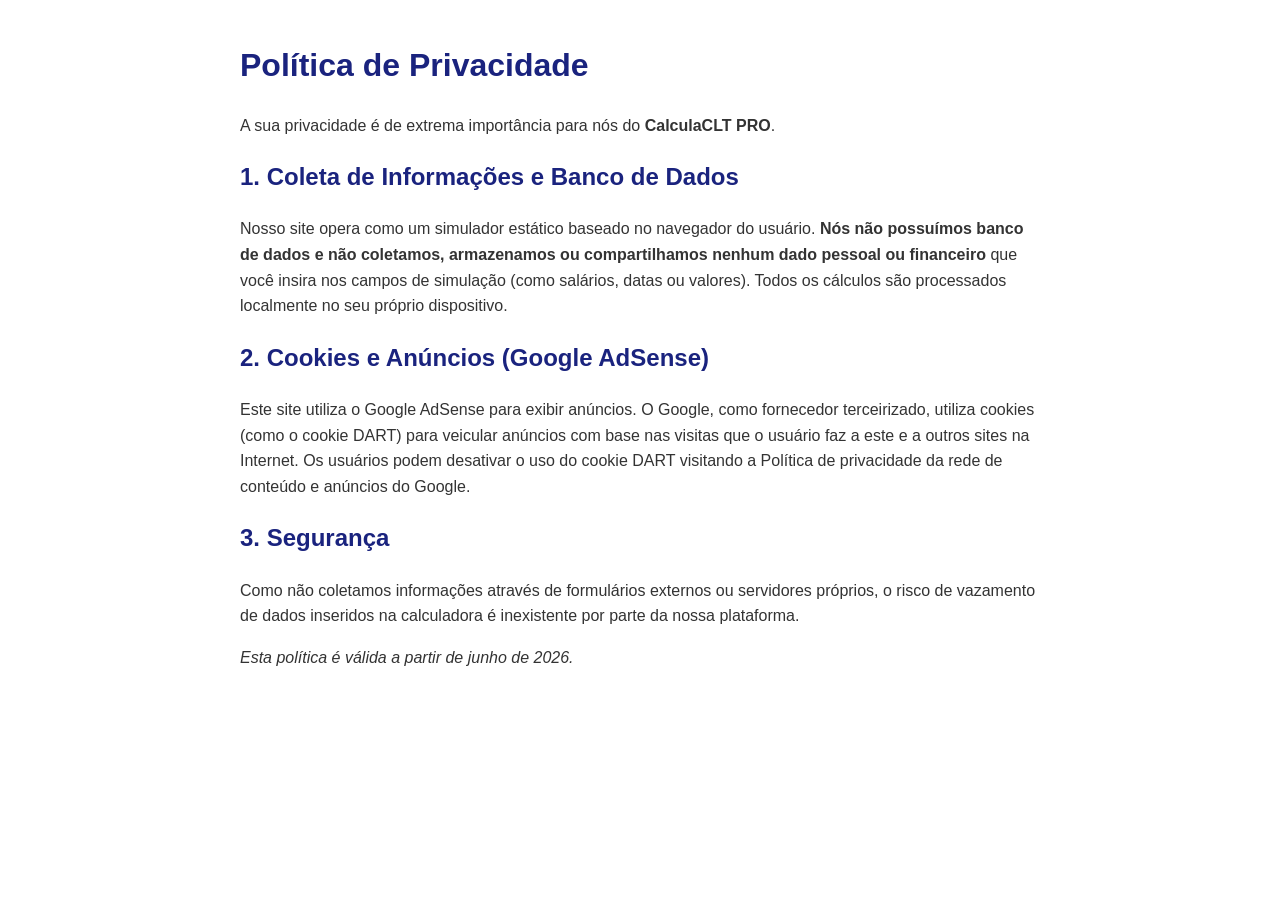
==== politica-privacidade.html @ c55639b7 "Add privacy policy page" ====
<!DOCTYPE html>
<html lang="pt-BR">
<head>
    <meta charset="UTF-8">
    <meta name="viewport" content="width=device-width, initial-scale=1.0">
    <title>Política de Privacidade - CalculaCLT PRO</title>
    <style>
        body { font-family: sans-serif; line-height: 1.6; max-width: 800px; margin: 40px auto; padding: 0 20px; color: #333; }
        h1, h2 { color: #1a237e; }
    </style>
</head>
<body>
    <h1>Política de Privacidade</h1>
    <p>A sua privacidade é de extrema importância para nós do <strong>CalculaCLT PRO</strong>.</p>
    
    <h2>1. Coleta de Informações e Banco de Dados</h2>
    <p>Nosso site opera como um simulador estático baseado no navegador do usuário. <strong>Nós não possuímos banco de dados e não coletamos, armazenamos ou compartilhamos nenhum dado pessoal ou financeiro</strong> que você insira nos campos de simulação (como salários, datas ou valores). Todos os cálculos são processados localmente no seu próprio dispositivo.</p>

    <h2>2. Cookies e Anúncios (Google AdSense)</h2>
    <p>Este site utiliza o Google AdSense para exibir anúncios. O Google, como fornecedor terceirizado, utiliza cookies (como o cookie DART) para veicular anúncios com base nas visitas que o usuário faz a este e a outros sites na Internet. Os usuários podem desativar o uso do cookie DART visitando a Política de privacidade da rede de conteúdo e anúncios do Google.</p>

    <h2>3. Segurança</h2>
    <p>Como não coletamos informações através de formulários externos ou servidores próprios, o risco de vazamento de dados inseridos na calculadora é inexistente por parte da nossa plataforma.</p>
    
    <p><em>Esta política é válida a partir de junho de 2026.</em></p>
</body>
</html>
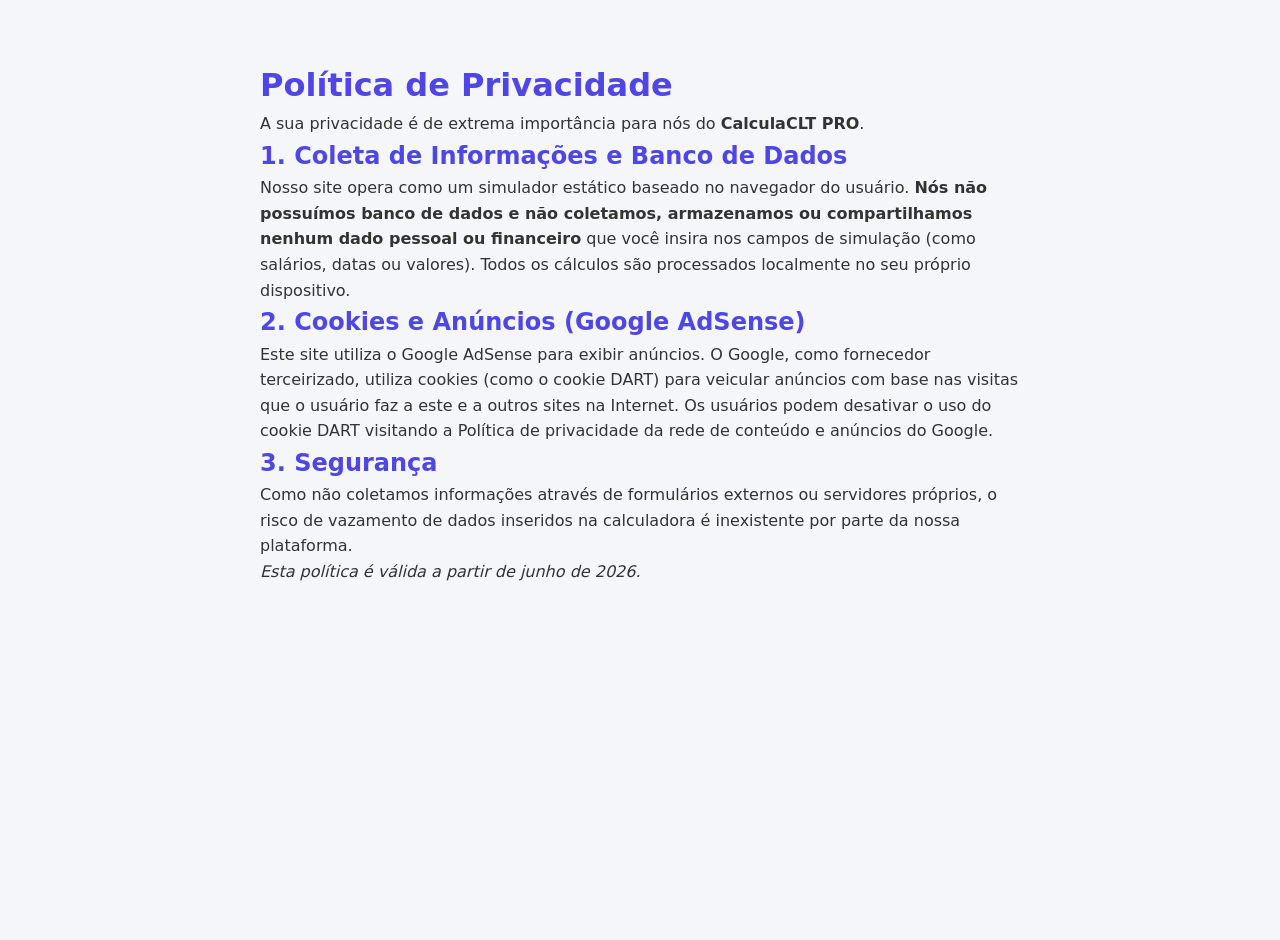
==== commit 142fce8f: "Style legal pages: use shared privacy-content class and link style.css" ====
--- a/politica-privacidade.html
+++ b/politica-privacidade.html
@@ -4,24 +4,23 @@
     <meta charset="UTF-8">
     <meta name="viewport" content="width=device-width, initial-scale=1.0">
     <title>Política de Privacidade - CalculaCLT PRO</title>
-    <style>
-        body { font-family: sans-serif; line-height: 1.6; max-width: 800px; margin: 40px auto; padding: 0 20px; color: #333; }
-        h1, h2 { color: #1a237e; }
-    </style>
+    <link rel="stylesheet" href="style.css">
 </head>
 <body>
-    <h1>Política de Privacidade</h1>
-    <p>A sua privacidade é de extrema importância para nós do <strong>CalculaCLT PRO</strong>.</p>
-    
-    <h2>1. Coleta de Informações e Banco de Dados</h2>
-    <p>Nosso site opera como um simulador estático baseado no navegador do usuário. <strong>Nós não possuímos banco de dados e não coletamos, armazenamos ou compartilhamos nenhum dado pessoal ou financeiro</strong> que você insira nos campos de simulação (como salários, datas ou valores). Todos os cálculos são processados localmente no seu próprio dispositivo.</p>
+    <main class="privacy-content" role="main">
+        <h1>Política de Privacidade</h1>
+        <p>A sua privacidade é de extrema importância para nós do <strong>CalculaCLT PRO</strong>.</p>
+        
+        <h2>1. Coleta de Informações e Banco de Dados</h2>
+        <p>Nosso site opera como um simulador estático baseado no navegador do usuário. <strong>Nós não possuímos banco de dados e não coletamos, armazenamos ou compartilhamos nenhum dado pessoal ou financeiro</strong> que você insira nos campos de simulação (como salários, datas ou valores). Todos os cálculos são processados localmente no seu próprio dispositivo.</p>
 
-    <h2>2. Cookies e Anúncios (Google AdSense)</h2>
-    <p>Este site utiliza o Google AdSense para exibir anúncios. O Google, como fornecedor terceirizado, utiliza cookies (como o cookie DART) para veicular anúncios com base nas visitas que o usuário faz a este e a outros sites na Internet. Os usuários podem desativar o uso do cookie DART visitando a Política de privacidade da rede de conteúdo e anúncios do Google.</p>
+        <h2>2. Cookies e Anúncios (Google AdSense)</h2>
+        <p>Este site utiliza o Google AdSense para exibir anúncios. O Google, como fornecedor terceirizado, utiliza cookies (como o cookie DART) para veicular anúncios com base nas visitas que o usuário faz a este e a outros sites na Internet. Os usuários podem desativar o uso do cookie DART visitando a Política de privacidade da rede de conteúdo e anúncios do Google.</p>
 
-    <h2>3. Segurança</h2>
-    <p>Como não coletamos informações através de formulários externos ou servidores próprios, o risco de vazamento de dados inseridos na calculadora é inexistente por parte da nossa plataforma.</p>
-    
-    <p><em>Esta política é válida a partir de junho de 2026.</em></p>
+        <h2>3. Segurança</h2>
+        <p>Como não coletamos informações através de formulários externos ou servidores próprios, o risco de vazamento de dados inseridos na calculadora é inexistente por parte da nossa plataforma.</p>
+        
+        <p><em>Esta política é válida a partir de junho de 2026.</em></p>
+    </main>
 </body>
 </html>
--- a/style.css
+++ b/style.css
@@ -0,0 +1,384 @@
+/* Core variables & resets */
+:root {
+    --bg-main: #f4f6f9;
+    --bg-card: #ffffff;
+    --primary: #4f46e5;
+    --primary-hover: #4338ca;
+    --text-main: #1f2937;
+    --text-sub: #6b7280;
+    --border: #e5e7eb;
+    --success: #10b981;
+    --success-hover: #059669;
+    --danger: #ef4444;
+}
+
+* {
+    margin: 0;
+    padding: 0;
+    box-sizing: border-box;
+    font-family: 'Inter', system-ui, -apple-system, sans-serif;
+}
+
+body {
+    background-color: var(--bg-main);
+    color: var(--text-main);
+    min-height: 100vh;
+}
+
+/* Layout Dashboard */
+.dashboard {
+    display: flex;
+    min-height: 100vh;
+}
+
+.sidebar {
+    width: 280px;
+    background-color: #111827;
+    color: white;
+    padding: 30px 20px;
+}
+
+.logo {
+    font-size: 1.5rem;
+    font-weight: 800;
+    margin-bottom: 40px;
+    letter-spacing: 1px;
+}
+
+.logo span {
+    color: var(--primary);
+}
+
+nav {
+    display: flex;
+    flex-direction: column;
+    gap: 10px;
+}
+
+/* DESIGN DAS ABAS DE NAVEGAÇÃO */
+.tab-btn {
+    background: none;
+    border: none;
+    color: #9ca3af;
+    padding: 14px 20px;
+    text-align: left;
+    font-size: 1rem;
+    border-radius: 8px;
+    cursor: pointer;
+    transition: all 0.3s ease;
+    width: 100%;
+}
+
+.tab-btn:hover {
+    background-color: rgba(255, 255, 255, 0.05);
+    color: white;
+}
+
+.tab-btn:focus {
+    outline: 3px solid rgba(79,70,229,0.18);
+}
+
+.tab-btn.active {
+    background-color: var(--primary);
+    color: white;
+    font-weight: 600;
+    box-shadow: 0 4px 12px rgba(79, 70, 229, 0.3);
+}
+
+/* Área de Conteúdo */
+.main-content {
+    flex: 1;
+    padding: 40px;
+}
+
+/* Seção de Destaque - Hero */
+.hero-section {
+    background: linear-gradient(135deg, #1e293b 0%, #0f172a 100%);
+    color: white;
+    padding: 40px;
+    border-radius: 12px;
+    margin-bottom: 35px;
+    box-shadow: 0 10px 15px -3px rgba(0, 0, 0, 0.1);
+}
+
+.hero-section h1 {
+    font-size: 2.2rem;
+    margin-bottom: 10px;
+    font-weight: 700;
+}
+
+.hero-section p {
+    color: #94a3b8;
+    font-size: 1.1rem;
+    margin-bottom: 20px;
+    max-width: 700px;
+}
+
+/* BOTÃO DE DESTAQUE PRINCIPAL (SIMULE AQUI) */
+.btn-hero {
+    background-color: var(--success);
+    color: white;
+    border: none;
+    padding: 14px 28px;
+    font-size: 1.1rem;
+    font-weight: bold;
+    border-radius: 8px;
+    cursor: pointer;
+    box-shadow: 0 4px 14px rgba(16, 185, 129, 0.4);
+    transition: all 0.2s ease;
+}
+
+.btn-hero:hover {
+    background-color: var(--success-hover);
+    transform: translateY(-2px);
+    box-shadow: 0 6px 20px rgba(16, 185, 129, 0.5);
+}
+
+.btn-hero:focus {
+    outline: 3px solid rgba(16,185,129,0.15);
+}
+
+.btn-hero:active {
+    transform: translateY(0);
+}
+
+.content-grid {
+    display: grid;
+    grid-template-columns: 1fr 1.2fr;
+    gap: 30px;
+}
+
+.card {
+    background: var(--bg-card);
+    border: 1px solid var(--border);
+    border-radius: 12px;
+    padding: 30px;
+    box-shadow: 0 4px 6px -1px rgba(0,0,0,0.05);
+}
+
+.card h3 {
+    margin-bottom: 20px;
+    font-size: 1.3rem;
+    border-bottom: 2px solid var(--bg-main);
+    padding-bottom: 10px;
+}
+
+/* Inputs e Seletores */
+.input-group {
+    display: flex;
+    flex-direction: column;
+    gap: 8px;
+    margin-bottom: 18px;
+}
+
+.input-group label {
+    font-weight: 600;
+    font-size: 0.9rem;
+}
+
+.input-group input, .input-group select {
+    padding: 12px;
+    border: 1px solid var(--border);
+    border-radius: 6px;
+    font-size: 1rem;
+    outline: none;
+    background-color: #fff;
+    transition: border-color 0.2s;
+}
+
+.input-group input:focus, .input-group select:focus {
+    border-color: var(--primary);
+}
+
+.checkbox-group {
+    flex-direction: row;
+    align-items: center;
+    gap: 10px;
+    cursor: pointer;
+    user-select: none;
+    margin-bottom: 12px;
+}
+
+/* DESIGN DO BOTÃO DE CALCULAR INTERNO */
+.btn-calc {
+    width: 100%;
+    background: var(--primary);
+    color: white;
+    border: none;
+    padding: 14px;
+    font-weight: bold;
+    border-radius: 8px;
+    cursor: pointer;
+    font-size: 1rem;
+    box-shadow: 0 4px 12px rgba(79, 70, 229, 0.2);
+    transition: all 0.2s ease;
+    margin-top: 10px;
+}
+
+.btn-calc:hover {
+    background: var(--primary-hover);
+    transform: translateY(-1px);
+    box-shadow: 0 6px 16px rgba(79, 70, 229, 0.3);
+}
+
+.btn-calc:focus {
+    outline: 3px solid rgba(79,70,229,0.12);
+}
+
+.btn-calc:active {
+    transform: translateY(0);
+}
+
+/* Abas */
+.tab-content {
+    display: none;
+}
+
+.tab-content.active {
+    display: block;
+}
+
+/* Resultados e Tabelas */
+.placeholder {
+    color: var(--text-sub);
+    text-align: center;
+    padding: 40px 0;
+}
+
+.hidden {
+    display: none !important;
+}
+
+.tabela-calculo {
+    width: 100%;
+    border-collapse: collapse;
+    margin-bottom: 20px;
+}
+
+.tabela-calculo th, .tabela-calculo td {
+    padding: 12px;
+    text-align: left;
+    border-bottom: 1px solid var(--border);
+}
+
+.provento {
+    color: var(--success);
+    font-weight: 600;
+    text-align: right;
+}
+
+.desconto {
+    color: var(--danger);
+    font-weight: 600;
+    text-align: right;
+}
+
+.resultado-final {
+    background: var(--bg-main);
+    padding: 20px;
+    border-radius: 8px;
+    display: flex;
+    justify-content: space-between;
+    align-items: center;
+    font-size: 1.2rem;
+    margin-bottom: 20px;
+}
+
+.resultado-final strong {
+    color: var(--primary);
+    font-size: 1.5rem;
+}
+
+.chart-container {
+    max-width: 300px;
+    margin: 0 auto;
+}
+
+/* Info/content reusable classes (moved from inline) */
+.info-section, .privacy-content {
+    max-width: 800px;
+    margin: 40px auto;
+    padding: 20px;
+    font-family: sans-serif;
+    color: #333;
+    line-height: 1.6;
+    background: transparent;
+}
+
+.info-section h2, .privacy-content h1, .privacy-content h2 {
+    color: var(--primary);
+}
+
+.adsense-block { /* keep simple here; examples may still use inline overrides */
+    text-align: center;
+    margin: 20px auto;
+    min-height: 90px;
+    background: #f9f9f9;
+    border: 1px dashed #ccc;
+}
+
+.adsense-block.large {
+    min-height: 250px;
+    margin: 25px 0;
+}
+
+/* Footer */
+.site-footer {
+    text-align: center;
+    padding: 20px 0;
+    font-size: 14px;
+    color: var(--text-sub);
+}
+
+.site-footer a {
+    color: var(--primary);
+    text-decoration: none;
+}
+
+.site-footer a:hover, .site-footer a:focus {
+    text-decoration: underline;
+}
+
+/* Accessibility: visible focus */
+:focus {
+    outline: none;
+}
+
+:focus-visible {
+    outline: 3px solid rgba(79,70,229,0.14);
+    outline-offset: 2px;
+}
+
+/* Responsividade */
+@media (max-width: 1024px) {
+    .dashboard {
+        flex-direction: column;
+    }
+    .sidebar {
+        width: 100%;
+        padding: 20px;
+    }
+    .logo {
+        margin-bottom: 20px;
+        text-align: center;
+    }
+    nav {
+        flex-direction: row;
+        flex-wrap: wrap;
+        justify-content: center;
+    }
+    .tab-btn {
+        padding: 10px 15px;
+        font-size: 0.9rem;
+        width: auto;
+    }
+    .main-content {
+        padding: 20px;
+    }
+    .content-grid {
+        grid-template-columns: 1fr;
+    }
+    .hero-section h1 {
+        font-size: 1.8rem;
+    }
+}
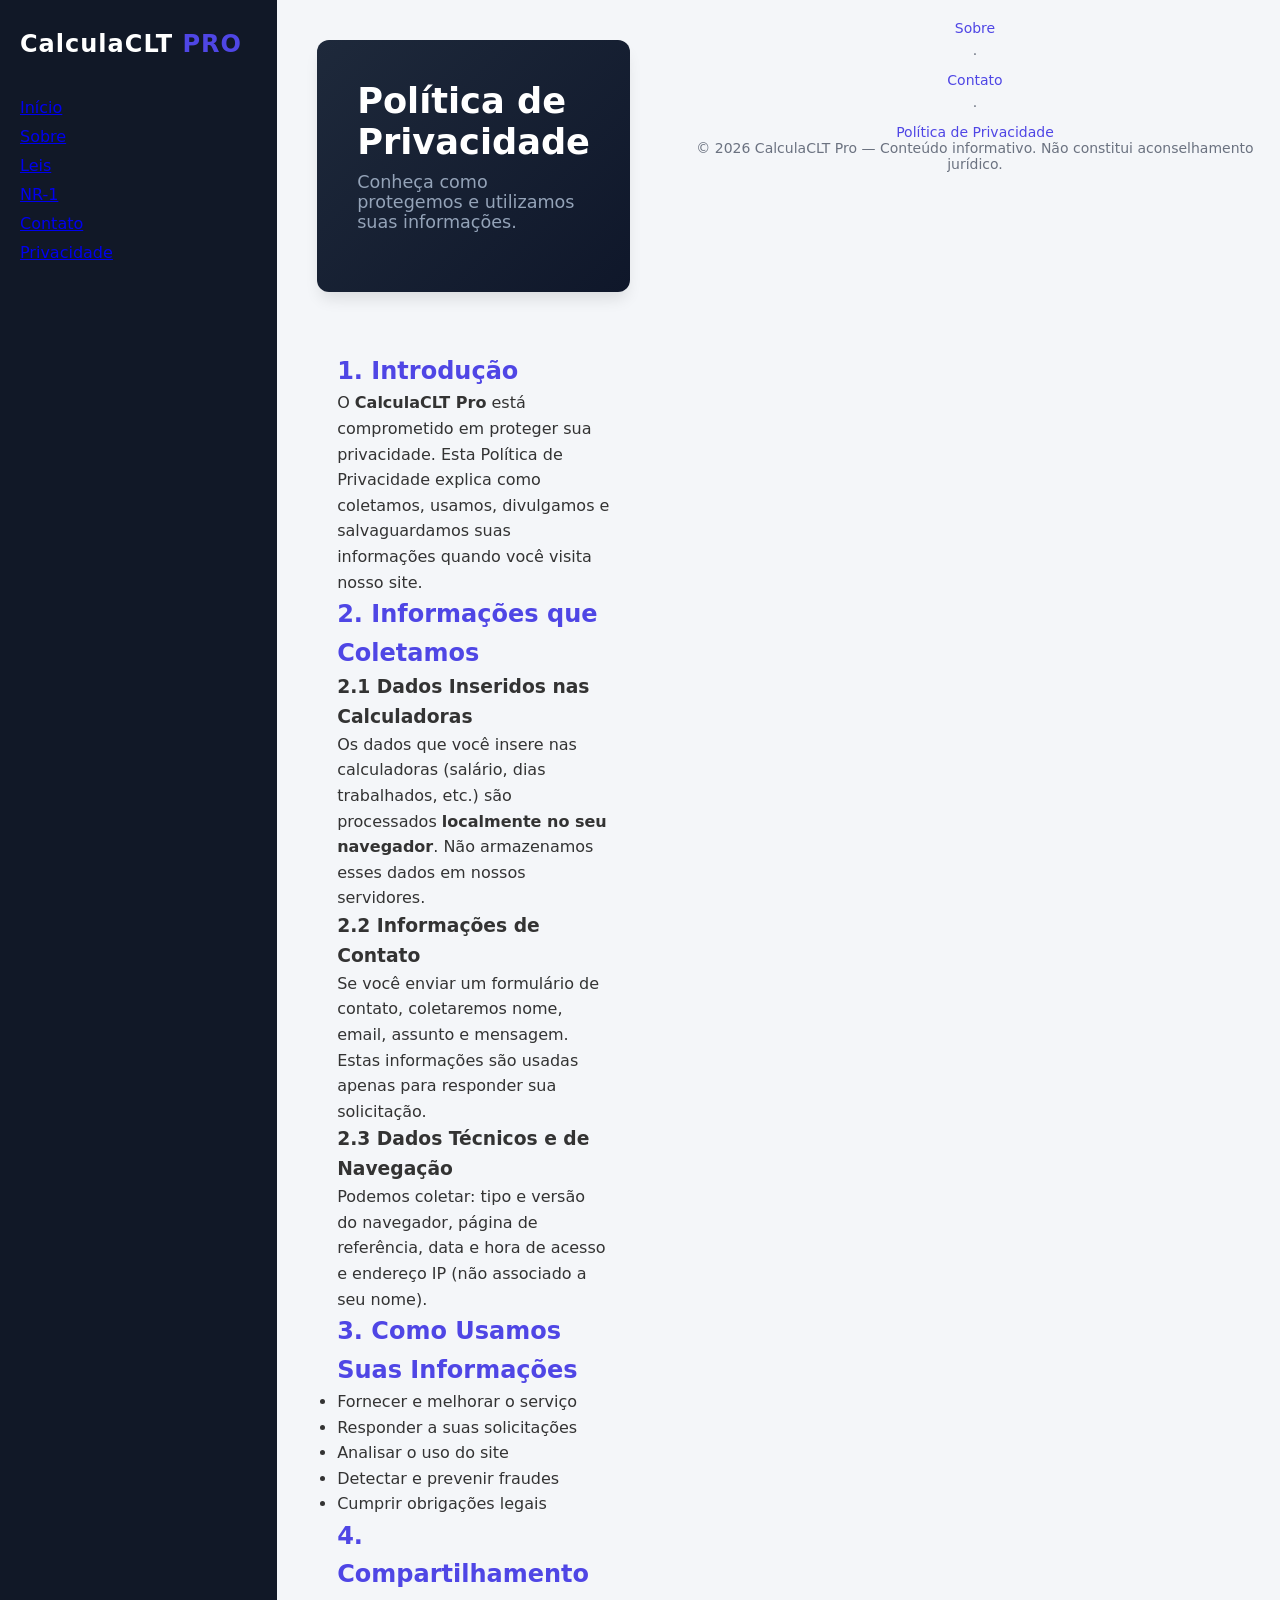
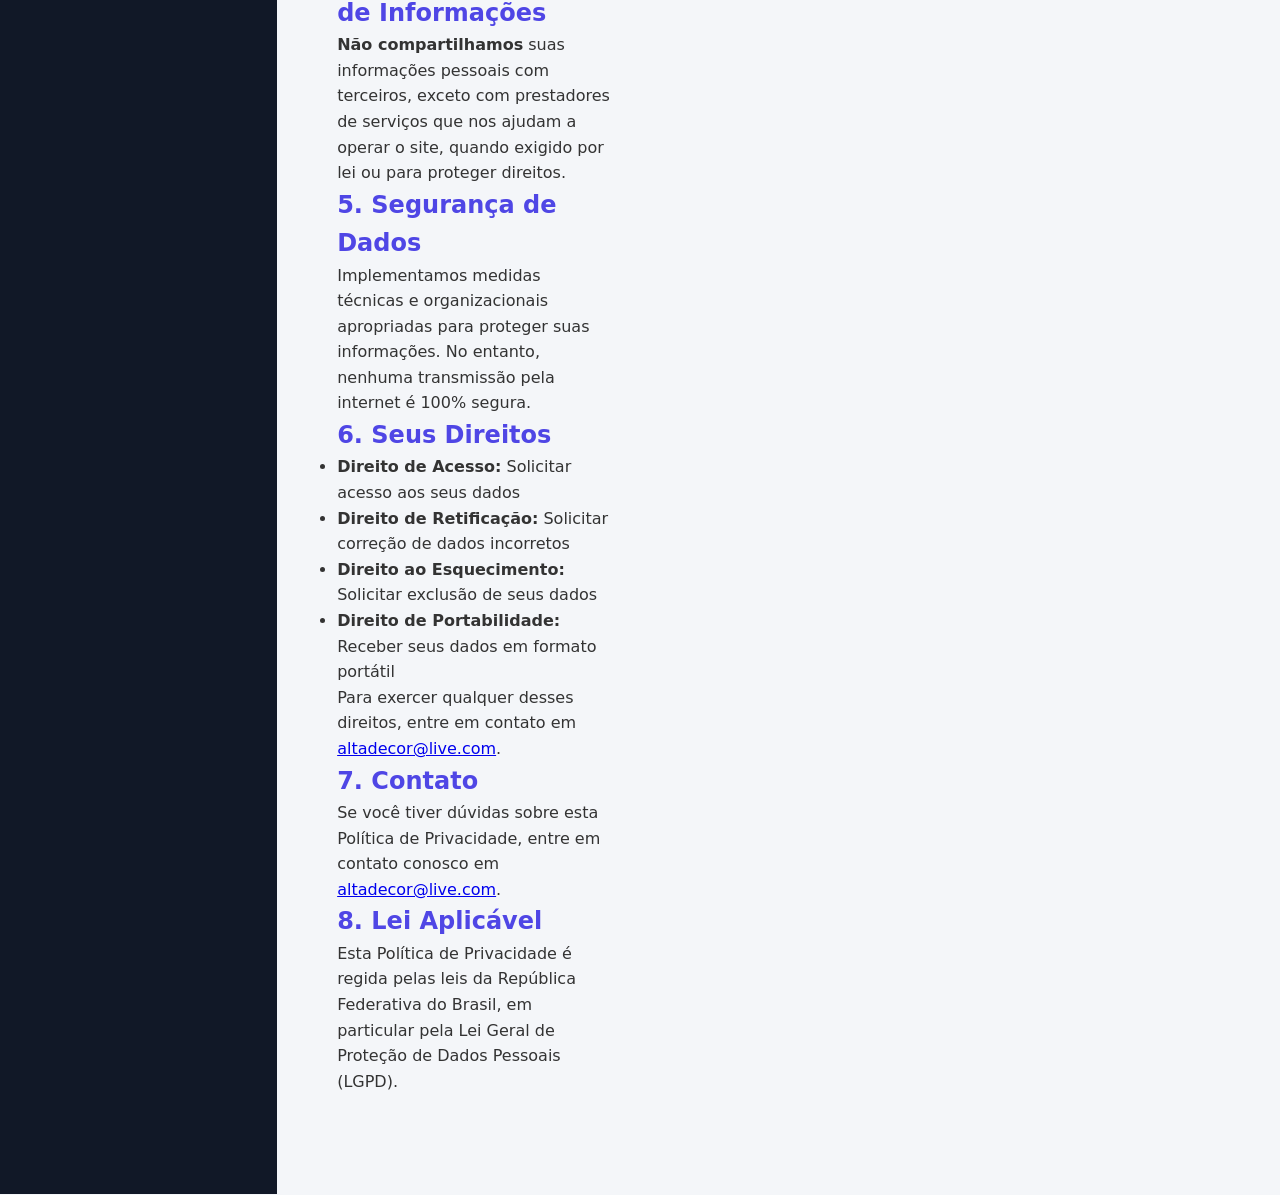
==== commit 4dc11a88: "Adicionar páginas: About, Contato, Leis Trabalhistas, NR-1 e Política de Privacidade" ====
--- a/politica-privacidade.html
+++ b/politica-privacidade.html
@@ -3,24 +3,115 @@
 <head>
     <meta charset="UTF-8">
     <meta name="viewport" content="width=device-width, initial-scale=1.0">
-    <title>Política de Privacidade - CalculaCLT PRO</title>
+    
+    <title>Política de Privacidade | CalculaCLT Pro</title>
+    <meta name="description" content="Política de Privacidade do CalculaCLT Pro.">
+    <meta name="keywords" content="privacidade, política, dados pessoais">
+    <meta name="robots" content="index, follow">
+
     <link rel="stylesheet" href="style.css">
 </head>
 <body>
-    <main class="privacy-content" role="main">
-        <h1>Política de Privacidade</h1>
-        <p>A sua privacidade é de extrema importância para nós do <strong>CalculaCLT PRO</strong>.</p>
-        
-        <h2>1. Coleta de Informações e Banco de Dados</h2>
-        <p>Nosso site opera como um simulador estático baseado no navegador do usuário. <strong>Nós não possuímos banco de dados e não coletamos, armazenamos ou compartilhamos nenhum dado pessoal ou financeiro</strong> que você insira nos campos de simulação (como salários, datas ou valores). Todos os cálculos são processados localmente no seu próprio dispositivo.</p>
 
-        <h2>2. Cookies e Anúncios (Google AdSense)</h2>
-        <p>Este site utiliza o Google AdSense para exibir anúncios. O Google, como fornecedor terceirizado, utiliza cookies (como o cookie DART) para veicular anúncios com base nas visitas que o usuário faz a este e a outros sites na Internet. Os usuários podem desativar o uso do cookie DART visitando a Política de privacidade da rede de conteúdo e anúncios do Google.</p>
+    <div class="dashboard">
+        <aside class="sidebar" aria-label="Barra lateral">
+            <div class="logo">CalculaCLT <span>PRO</span></div>
+            <nav role="navigation" aria-label="Menu principal">
+                <a href="index.html" class="nav-link">Início</a>
+                <a href="about.html" class="nav-link">Sobre</a>
+                <a href="leis-trabalhistas.html" class="nav-link">Leis</a>
+                <a href="nr1.html" class="nav-link">NR-1</a>
+                <a href="contato.html" class="nav-link">Contato</a>
+                <a href="politica-privacidade.html" class="nav-link active">Privacidade</a>
+            </nav>
+        </aside>
 
-        <h2>3. Segurança</h2>
-        <p>Como não coletamos informações através de formulários externos ou servidores próprios, o risco de vazamento de dados inseridos na calculadora é inexistente por parte da nossa plataforma.</p>
-        
-        <p><em>Esta política é válida a partir de junho de 2026.</em></p>
-    </main>
+        <main class="main-content" role="main">
+            <section class="hero-section">
+                <h1>Política de Privacidade</h1>
+                <p>Conheça como protegemos e utilizamos suas informações.</p>
+            </section>
+
+            <section class="info-section">
+                <h2>1. Introdução</h2>
+                <p>
+                    O <strong>CalculaCLT Pro</strong> está comprometido em proteger sua privacidade. Esta Política de Privacidade explica 
+                    como coletamos, usamos, divulgamos e salvaguardamos suas informações quando você visita nosso site.
+                </p>
+
+                <h2>2. Informações que Coletamos</h2>
+                <h3>2.1 Dados Inseridos nas Calculadoras</h3>
+                <p>
+                    Os dados que você insere nas calculadoras (salário, dias trabalhados, etc.) são processados <strong>localmente no seu navegador</strong>. 
+                    Não armazenamos esses dados em nossos servidores.
+                </p>
+
+                <h3>2.2 Informações de Contato</h3>
+                <p>
+                    Se você enviar um formulário de contato, coletaremos nome, email, assunto e mensagem. Estas informações são usadas 
+                    apenas para responder sua solicitação.
+                </p>
+
+                <h3>2.3 Dados Técnicos e de Navegação</h3>
+                <p>
+                    Podemos coletar: tipo e versão do navegador, página de referência, data e hora de acesso e endereço IP 
+                    (não associado a seu nome).
+                </p>
+
+                <h2>3. Como Usamos Suas Informações</h2>
+                <ul>
+                    <li>Fornecer e melhorar o serviço</li>
+                    <li>Responder a suas solicitações</li>
+                    <li>Analisar o uso do site</li>
+                    <li>Detectar e prevenir fraudes</li>
+                    <li>Cumprir obrigações legais</li>
+                </ul>
+
+                <h2>4. Compartilhamento de Informações</h2>
+                <p>
+                    <strong>Não compartilhamos</strong> suas informações pessoais com terceiros, exceto com prestadores de serviços 
+                    que nos ajudam a operar o site, quando exigido por lei ou para proteger direitos.
+                </p>
+
+                <h2>5. Segurança de Dados</h2>
+                <p>
+                    Implementamos medidas técnicas e organizacionais apropriadas para proteger suas informações. No entanto, 
+                    nenhuma transmissão pela internet é 100% segura.
+                </p>
+
+                <h2>6. Seus Direitos</h2>
+                <ul>
+                    <li><strong>Direito de Acesso:</strong> Solicitar acesso aos seus dados</li>
+                    <li><strong>Direito de Retificação:</strong> Solicitar correção de dados incorretos</li>
+                    <li><strong>Direito ao Esquecimento:</strong> Solicitar exclusão de seus dados</li>
+                    <li><strong>Direito de Portabilidade:</strong> Receber seus dados em formato portátil</li>
+                </ul>
+                <p>
+                    Para exercer qualquer desses direitos, entre em contato em <a href="mailto:altadecor@live.com">altadecor@live.com</a>.
+                </p>
+
+                <h2>7. Contato</h2>
+                <p>
+                    Se você tiver dúvidas sobre esta Política de Privacidade, entre em contato conosco em 
+                    <a href="mailto:altadecor@live.com">altadecor@live.com</a>.
+                </p>
+
+                <h2>8. Lei Aplicável</h2>
+                <p>
+                    Esta Política de Privacidade é regida pelas leis da República Federativa do Brasil, 
+                    em particular pela Lei Geral de Proteção de Dados Pessoais (LGPD).
+                </p>
+            </section>
+        </main>
+
+        <footer class="site-footer" aria-label="Rodapé do site">
+            <nav class="footer-nav">
+                <a href="about.html">Sobre</a> · <a href="contato.html">Contato</a> · <a href="politica-privacidade.html">Política de Privacidade</a>
+            </nav>
+            <p>© 2026 CalculaCLT Pro — Conteúdo informativo. Não constitui aconselhamento jurídico.</p>
+        </footer>
+    </div>
+
+    <script src="script.js"></script>
 </body>
-</html>
+</html>
--- a/style.css
+++ b/style.css
@@ -144,8 +144,9 @@
 
 .content-grid {
     display: grid;
-    grid-template-columns: 1fr 1.2fr;
-    gap: 30px;
+    grid-template-columns: 64px 1fr 1.2fr; /* side tabs column + form + results */
+    gap: 20px;
+    align-items: start;
 }
 
 .card {
@@ -322,6 +323,67 @@
     margin: 25px 0;
 }
 
+/* Vertical side tabs */
+.side-tabs-vertical {
+  display: flex;
+  flex-direction: column;
+  gap: 10px;
+  align-items: center;
+  justify-content: flex-start;
+  position: sticky;
+  top: 80px; /* reduced top for better alignment */
+  z-index: 40;
+  padding: 6px;
+  background: transparent;
+  border-radius: 8px;
+}
+
+.side-tabs-vertical .tab-btn {
+  width: 110px;
+  padding: 8px;
+  display: inline-flex;
+  align-items: center;
+  justify-content: flex-start;
+  gap: 8px;
+  border-radius: 10px;
+  background: #fff;
+  color: var(--text-main);
+  border: 1px solid var(--border);
+  box-shadow: 0 4px 12px rgba(16,24,40,0.04);
+}
+
+.side-tabs-vertical .tab-btn .tab-icon { font-size: 1.2rem; }
+.side-tabs-vertical .tab-btn .tab-label { font-weight: 600; }
+
+.side-tabs-vertical .tab-btn.active {
+  background: var(--primary);
+  color: #fff;
+  border-color: var(--primary);
+  box-shadow: none;
+}
+
+@media (max-width: 768px) {
+  .content-grid {
+    grid-template-columns: 1fr; /* stack columns on mobile */
+  }
+  .side-tabs-vertical {
+    position: static;
+    flex-direction: row;
+    justify-content: center;
+    gap: 8px;
+    order: -1; /* move above formulary */
+    margin-bottom: 12px;
+    background: transparent;
+    padding: 0;
+  }
+  .side-tabs-vertical .tab-btn {
+    width: auto;
+    height: auto;
+    padding: 8px 10px;
+    border-radius: 8px;
+  }
+}
+
 /* Footer */
 .site-footer {
     text-align: center;
